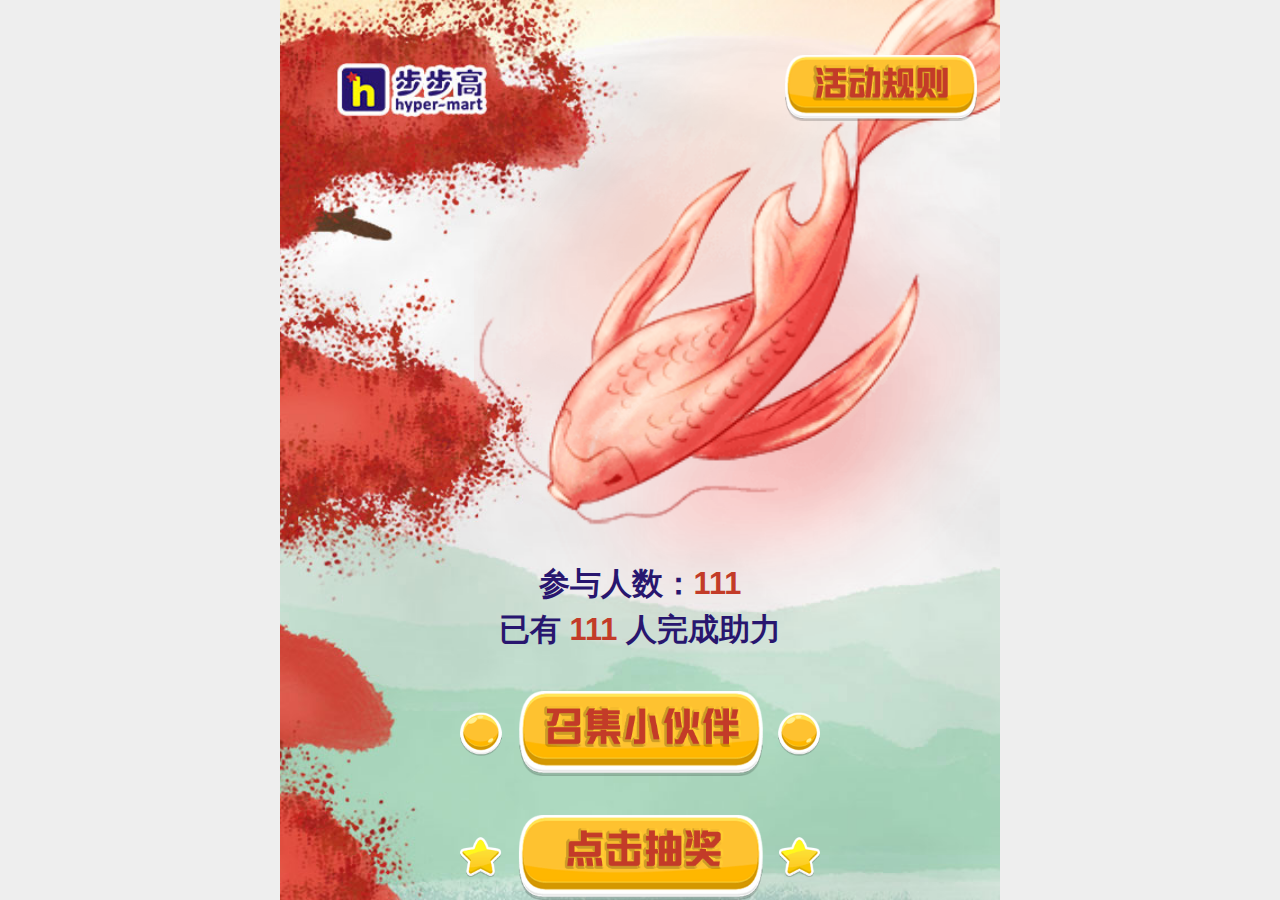
==== index.html @ 3edaab36 "第一次提交" ====
<!-- Created by IisDean on 2018/10/23. -->
<!doctype html>
<html>
<head>
    <meta charset="UTF-8">
    <title>首页</title>
    <meta id="wxKeywords" name="Keywords" content="<keywords />">
    <meta id="wxDescription" name="Description" content="<description />"/>
    <meta name="apple-touch-fullscreen" content="YES"/>
    <meta name="format-detection" content="telephone=no"/>
    <meta name="apple-mobile-web-app-capable" content="yes"/>
    <meta name="apple-mobile-web-app-status-bar-style" content="black"/>
    <meta http-equiv="Expires" content="-1"/>
    <meta http-equiv="pragram" content="no-cache"/>
    <meta name="viewport" content="width=device-width, initial-scale=1.0, maximum-scale=1.0, user-scalable=0"/>
    <!--ACTUI CSS 开始-->
    <link rel="stylesheet" href="Css/actui.css">
    <link rel="stylesheet" href="Css/actui_animate.css">
    <!--ACTUI CSS 结束-->
    <!--页面css样式开始-->
    <link rel="stylesheet" type="text/css" href="Css/index.css">
    <link rel="stylesheet" type="text/css" href="Css/common.css">
    <!--页面css样式结束-->
</head>
<body>
<div class="ui-content">

    <div class="ui-full-img page-container">
        <img src="Images/index_bg.jpg" alt="背景图片">
        <div class="ui-abs-center page-content">
            <!-- 活动规则 -->
            <div class="ui-abs ui-full-img rule-btn ani-touch-scale J-rule-btn">
                <img src="Images/rule_btn.png" alt="活动规则">
            </div>
            <!-- 大鱼 -->
            <div class="ui-abs ui-full-img fish-wrap">
                <img src="Images/inset_yu.png" alt="大鱼">
            </div>
            <!-- 文本信ui-font-l 息 -->
            <div class="ui-abs-center ui-text-center content-container">
                <p class="ui-font-l content-blue-text">参与人数：<span class="red-text">111</span></p>
                <p class="ui-font-l content-blue-text">已有 <span class="red-text">111</span> 人完成助力</p>
                <!-- 召集小伙伴 -->
                <div class="ui-full-img ani-touch-scale index-btn J-share-btn">
                    <img src="Images/share_btn.png" alt="召集小伙伴">
                </div>
                <!-- 点击抽奖 -->
                <div class="ui-full-img ani-touch-scale index-btn J-lottery-btn">
                    <img src="Images/lottery_btn.png" alt="点击抽奖">
                </div>
                <!-- 点击抽奖不可用 -->
                <!--<div class="ui-full-img ani-touch-scale index-btn">-->
                    <!--<img src="Images/lottery_btn_not.png" alt="点击抽奖">-->
                <!--</div>-->
                <!-- 给力小伙伴 -->
                <div class="ui-flex-center friends-container">
                    <span class="dot-icon"></span>
                    <span class="dot-icon"></span>
                    <span class="dot-icon"></span>
                    <span class="dot-icon"></span>
                    <span class="dot-icon"></span>
                    <div class="ui-font-l friends-title-text">给力小伙伴</div>
                    <span class="dot-icon"></span>
                    <span class="dot-icon"></span>
                    <span class="dot-icon"></span>
                    <span class="dot-icon"></span>
                    <span class="dot-icon"></span>
                </div>
                <!-- 礼盒 -->
                <ul class="ui-flex-center gift-box-container">
                    <li class="ui-full-img gift-box-wrap"><img src="Images/gift_box_not.png" alt="未点亮礼盒"></li>
                    <li class="ui-full-img gift-box-wrap"><img src="Images/gift_box.png" alt="点亮礼盒"></li>
                </ul>
            </div>
        </div>
    </div>

</div>

<!-- popup, panel 等放在这里 -->
<div class="panel-overlay">

    <!-- 活动规则 -->
    <div class="act-pop J-rule-pop" style="display: none;">
        <div class="act-pop-mask J-close-btn"></div>
        <div class="act-pop-box">
            <div class="act-pop-middle scale-pop">
                <div class="act-pop-top ui-full-img">
                    <img src="Images/pop_top_rule.png" alt="活动规则顶部">
                    <!-- 关闭按钮 -->
                    <div class="ui-abs ui-full-img ani-touch-scale close-btn J-close-btn">
                        <img src="Images/close_btn.png" alt="关闭按钮">
                    </div>
                </div>
                <div class="act-pop-content" style="background-image: url(Images/pop_middle_rule.png);">
                    <p class="rule-msg-text">1.<span class="red-text">关注“步步高超市”</span>官方微信，参与游戏互动或直接扫描活动二维码。</p>
                    <p class="rule-msg-text">2.参与者<span class="red-text">转发</span>“步步高超市锦鲤王”至朋友圈，<span class="red-text">邀请111位朋友助力</span>。每多一个朋友助力，即点亮一个礼盒。</p>
                    <p class="rule-msg-text">3.达到111个朋友助力，界面飘落礼盒，抽奖按钮点亮，显示“11月11日11:00点击抽奖”。</p>
                    <p class="rule-msg-text">4.<span class="red-text">11月11日</span>上午11:05分左右出奖，点击活动页面，即可查看中奖结果。</p>
                </div>
                <div class="act-pop-bottom ui-full-img">
                    <img src="Images/pop_bottom_rule.png" alt="活动规则底部">
                </div>
            </div>
        </div>
    </div>

    <!-- 抽奖 -->
    <div class="act-pop J-lottery-pop" style="display: none;">
        <div class="act-pop-mask J-close-btn"></div>
        <div class="act-pop-box">
            <div class="act-pop-middle scale-pop">
                <div class="act-pop-top ui-full-img">
                    <img src="Images/pop_top_rule.png" alt="活动规则顶部">
                    <!-- 关闭按钮 -->
                    <div class="ui-abs ui-full-img ani-touch-scale close-btn J-close-btn">
                        <img src="Images/close_btn.png" alt="关闭按钮">
                    </div>
                </div>
                <div class="act-pop-content" style="background-image: url(Images/pop_middle_rule.png);">
                    <p class="ui-font-xl ui-text-center white-title-text">填写姓名</p>
                    <div class="input-wrap">
                        <input type="text" class="ui-text-center" placeholder="请填写姓名" id="userName" />
                    </div>
                    <p class="ui-font-xl ui-text-center white-title-text">请填写手机号码</p>
                    <div class="input-wrap">
                        <input type="tel" maxlength="11" class="ui-text-center" placeholder="请填写手机号码" id="userMobile" />
                    </div>
                    <button class="ui-button ui-button-fill lotter-submit J-lotter-submit">提交</button>
                </div>
                <div class="act-pop-bottom ui-full-img">
                    <img src="Images/pop_bottom_rule.png" alt="活动规则底部">
                </div>
            </div>
        </div>
    </div>

    <!-- 召唤好友 -->
    <div class="act-pop J-share-pop" style="display: none;">
        <div class="act-pop-mask J-close-btn"></div>
        <div class="act-pop-friend act-pop-share scale-pop ui-full-img J-close-btn" style="right: 5%;width: 90%;">
            <img src="Images/share_pop.png" alt="召唤好友">
        </div>
    </div>

</div>
<script src="Js/jquery.min.js"></script>
<script src="Js/common.js"></script>
</body>
</html>
---- Css/actui.css ----
/*!\
|*| Author: Citrus Zhou
|*| Version: v1.0.0
|*| Licensed under MIT
\*/@import url(//at.alicdn.com/t/font_319015_1qn77wkj9j05dn29.css);.act-icon{font-family:actfont;font-style:normal;display:inline-block;vertical-align:middle;background-size:100% auto;background-position:center;-webkit-font-smoothing:antialiased;-webkit-text-stroke-width:.2px}/*! normalize.css v3.0.3 | MIT License | github.com/necolas/normalize.css */html{font-family:sans-serif;-ms-text-size-adjust:100%;-webkit-text-size-adjust:100%}body{margin:0}article,aside,details,figcaption,figure,footer,header,hgroup,main,menu,nav,section,summary{display:block}audio,canvas,progress,video{display:inline-block;vertical-align:baseline}audio:not([controls]){display:none;height:0}[hidden],template{display:none}a{background-color:transparent}a:active,a:hover{outline:0}abbr[title]{border-bottom:1px dotted}b,strong{font-weight:700}dfn{font-style:italic}h1{font-size:2em;margin:.67em 0}mark{background:#ff0;color:#000}small{font-size:80%}sub,sup{font-size:75%;line-height:0;position:relative;vertical-align:baseline}sup{top:-.5em}sub{bottom:-.25em}img{border:0}svg:not(:root){overflow:hidden}figure{margin:1em 40px}hr{box-sizing:content-box;height:0}pre{overflow:auto}code,kbd,pre,samp{font-family:monospace,monospace;font-size:1em}button,input,optgroup,select,textarea{color:inherit;font:inherit;margin:0}button{overflow:visible}button,select{text-transform:none}button,html input[type=button],input[type=reset],input[type=submit]{-webkit-appearance:button;cursor:pointer}button[disabled],html input[disabled]{cursor:default}button::-moz-focus-inner,input::-moz-focus-inner{border:0;padding:0}input{line-height:normal}input[type=checkbox],input[type=radio]{box-sizing:border-box;padding:0}input[type=number]::-webkit-inner-spin-button,input[type=number]::-webkit-outer-spin-button{height:auto}input[type=search]{-webkit-appearance:textfield;box-sizing:content-box}input[type=search]::-webkit-search-cancel-button,input[type=search]::-webkit-search-decoration{-webkit-appearance:none}fieldset{border:1px solid silver;margin:0 2px;padding:.35em .625em .75em}legend{border:0;padding:0}textarea{overflow:auto}optgroup{font-weight:700}table{border-collapse:collapse;border-spacing:0;}td,th{padding:0;}*{box-sizing:border-box;/* -webkit-tap-highlight-color:transparent; */-webkit-touch-callout:none;}body{position:absolute;top:0;right:0;bottom:0;left:0;font-family:"Helvetica Neue",Helvetica,sans-serif;font-size:.85rem;line-height:1.5;color: #3d4145;background:#eee;overflow:hidden;}a,button,input,select,textarea{outline:0}p{margin:1em 0}a{color:#0894ec;text-decoration:none;-webkit-tap-highlight-color:transparent}a:active{color:#0a8ddf}.clearfix:after,.clearfix:before{content:" ";display:table}.clearfix:after{clear:both}.ui-padded{padding:.5rem .75rem}.ui-nopad{padding:0!important}*{margin:0;padding:0}li,ol,ol li,ul,ul li{list-style:none}i{font-style:normal}html{font-size:20px}@media only screen and (min-width:320px){html{font-size:17.06666667px!important}}@media only screen and (min-width:375px){html{font-size:20px!important}}@media only screen and (min-width:400px){html{font-size:21.33333333px!important}}@media only screen and (min-width:414px){html{font-size:22.08px!important}}@media only screen and (min-width:480px){html{font-size:25.6px!important}}@media only screen and (min-width:640px){html{font-size:34.13333333px!important}}@media only screen and (min-width:720px){html{font-size:38.4px!important}}body{margin:0 auto;max-width:720px;min-width:320px;font-size:.7rem}.clearfix:after,.clearfix:before{content:" ";display:table}.clearfix:after{clear:both}.ui-content,.ui-content-padded{position:absolute;top:0;right:0;bottom:0;left:0;overflow:auto;-webkit-overflow-scrolling:touch}.ui-content-padded{padding:.5rem}.ui-bg-cover{background-size:cover;background-position:center center}.ui-bg-full{background-size:100% 100%;background-repeat:no-repeat;}.ui-full-img{display:block;width:100%}.ui-full-img>img{display:block;width:100%;}.ui-bar-footer,.ui-bar-header{position:absolute;right:0;left:0;padding:.2rem .3rem;background-color:#f7f7f8;z-index:10;-webkit-backface-visibility:hidden;backface-visibility:hidden}.ui-bar-header{top:0;height:2.2rem}.ui-bar-header~.ui-content{top:2.5rem}.ui-bar-footer{bottom:0;height:2.5rem}.ui-bar-footer~.ui-content{bottom:2.5rem}.ui-bar-title>h1{position:absolute;top:0;left:0;right:0;display:block;width:70%;padding:0;margin:auto;font-size:.85rem;font-weight:500;line-height:2.2rem;color:#3d4145;text-align:center;white-space:nowrap}.ui-bar-title .ui-bar-button-left{display:inline-block}.ui-bar-button-right{position:absolute;right:.3rem}.ui-bar-title .act-icon{font-size:1.2rem}.ui-bar-button.ui-cell{position:absolute;padding:0 .3rem;box-shadow: 0 0 14px #a7a7a7;}.ui-bar-button>.ui-button{margin:0 .1rem}.ui-tab{overflow:hidden}.ui-tab-nav{width:100%;background-color:#fff;height:2rem;display:-webkit-box;display:-webkit-flex;display:-ms-flex;display:flex}.ui-tab-nav .tabs,.ui-tab-nav div{display:block;height:2rem;line-height:2rem;text-align:center;cursor:pointer;-webkit-box-flex:1;-webkit-flex:1;flex:1}.ui-tab-content{min-height:15rem}.ui-tab-nav .current{color:#00a5e0;border-bottom:2px #00a5e0 solid}.ui-cells{margin-bottom:.5rem;background-color:#fff;line-height:1.41176471;font-size:.8rem;overflow:hidden;position:relative}.ui-cells:before{content:" ";position:absolute;left:0;top:0;width:100%;height:1px;border-top:1px solid #d9d9d9;-webkit-transform-origin:0 0;-ms-transform-origin:0 0;transform-origin:0 0;-webkit-transform:scaleY(.5);-ms-transform:scaleY(.5);transform:scaleY(.5)}.ui-cells:after{content:" ";position:absolute;left:0;bottom:0;width:100%;height:1px;border-bottom:1px solid #d9d9d9;-webkit-transform-origin:0 100%;-ms-transform-origin:0 100%;transform-origin:0 100%;-webkit-transform:scaleY(.5);-ms-transform:scaleY(.5);transform:scaleY(.5)}.ui-cells>.ui-cell:before{content:" ";position:absolute;left:0;top:0;width:100%;height:1px;border-top:1px solid #d9d9d9;-webkit-transform-origin:0 0;-ms-transform-origin:0 0;transform-origin:0 0;-webkit-transform:scaleY(.5);-ms-transform:scaleY(.5);transform:scaleY(.5)}.ui-cells>.ui-cell:first-child:before{display:none}.ui-cell{position:relative;padding:.5rem .75rem;display:-webkit-box;display:-webkit-flex;display:-ms-flexbox;display:flex;-webkit-box-align:center;-webkit-align-items:center;-ms-flex-align:center;align-items:center;color:inherit}.ui-cell-wrap{flex-wrap:wrap;-webkit-flex-wrap:wrap}.ui-cell-lt{align-self:flex-start;-webkit-align-self:flex-start;-ms-align-self:flex-start}.ui-cell-ft,.ui-cell-rd{text-align:right;color:#aaa;-webkit-box-align:center;-webkit-align-items:center;-ms-flex-align:center;align-items:center}.ui-cell-1,.ui-cell-primary{-webkit-box-flex:1;-webkit-flex:1;-ms-flex:1;flex:1}.ui-cell-center{-webkit-box-flex:1;-webkit-flex:1;-ms-flex:1;flex:1;width:100%;text-align:center}.ui-cell-go:after{content:"\e633";color:#999}.ui-flex,.ui-flex-around,.ui-flex-between,.ui-flex-center,.ui-flex-column{position:relative;display:-webkit-box;display:-webkit-flex;display:-ms-flexbox;display:flex;-webkit-box-align:center;-webkit-align-items:center;-ms-flex-align:center;align-items:center;color:inherit;}.ui-flex-center{-webkit-justify-content:center;justify-content:center}.ui-flex-between{-webkit-justify-content:space-between;justify-content:space-between}.ui-flex-around{-webkit-justify-content:space-around;justify-content:space-around}.ui-flex-column{-webkit-flex-direction:column;flex-direction:column}.ui-abs,.ui-abs-box,.ui-abs-box>a,.ui-abs-box>div{position:absolute}.ui-abs-center{position:absolute;left:0;right:0;margin:auto;}.ui-abs-right{position:absolute;right:0}.ui-abs-rt{top:0;left:0}.ui-abs-rb{bottom:0;right:0}.ui-abs-lb{bottom:0;left:0}.ui-avatar,.ui-avatar-head,.ui-avatar-radius{width:3.5rem;height:3.5rem;overflow:hidden;background-image:url([data-uri]);}.ui-avatar-head{border-radius:3px}.ui-avatar-head>div,.ui-avatar-radius>div,.ui-avatar>div{width:100%;height:100%}.ui-avatar,.ui-avatar-head,.ui-avatar-head>div,.ui-avatar-radius,.ui-avatar-radius>div,.ui-avatar>div{background-size:cover;background-position:center center;}.ui-avatar-radius{border-radius:50%}.ui-modal-overlay,.ui-popup-overlay,.ui-preloader-indicator-overlay{position:absolute;left:0;top:0;width:100%;height:100%;background:rgba(0,0,0,.4);z-index:10600;visibility:hidden;opacity:0;-webkit-transition-duration:.4s;transition-duration:.4s}.ui-modal-overlay.ui-modal-overlay-visible,.ui-popup-overlay.ui-modal-overlay-visible,.ui-preloader-indicator-overlay.ui-modal-overlay-visible{visibility:visible;opacity:1}.ui-popup-overlay{z-index:10200}.ui-modal,.ui-modal-show{width:13.5rem;position:absolute;z-index:11000;left:50%;top:50%;text-align:center;border-radius:.35rem;opacity:0;-webkit-transform:translate3d(-50%,0,0) scale(1.185);transform:translate3d(-50%,0,0) scale(1.185);-webkit-transition-property:-webkit-transform,opacity;transition-property:transform,opacity;color:#3d4145;display:none}.ui-modal-show{opacity:1}.ui-modal.ui-modal-in{opacity:1;-webkit-transition-duration:.4s;transition-duration:.4s;-webkit-transform:translate3d(-50%,-50%,0) scale(1);transform:translate3d(-50%,-50%,0) scale(1)}.ui-modal.ui-modal-out{opacity:0;z-index:10999;-webkit-transition-duration:.4s;transition-duration:.4s;-webkit-transform:translate3d(-50%,-50%,0) scale(.815);transform:translate3d(-50%,-50%,0) scale(.815)}.ui-modal-inner{padding:.75rem;border-radius:.35rem .35rem 0 0;position:relative;background:#e8e8e8}.ui-modal-inner:after{content:'';position:absolute;left:0;bottom:0;right:auto;top:auto;height:1px;width:100%;background-color:#b5b5b5;display:block;z-index:15;-webkit-transform-origin:50% 100%;transform-origin:50% 100%}@media only screen and (-webkit-min-device-pixel-ratio:2){.ui-modal-inner:after{-webkit-transform:scaleY(.5);transform:scaleY(.5)}}@media only screen and (-webkit-min-device-pixel-ratio:3){.ui-modal-inner:after{-webkit-transform:scaleY(.33);transform:scaleY(.33)}}.ui-modal-title{font-weight:500;font-size:.9rem;text-align:center}.ui-modal-title+.ui-modal-text{margin-top:.25rem}.ui-modal-buttons{height:2.2rem;overflow:hidden;display:-webkit-box;display:-webkit-flex;display:flex;-webkit-box-pack:center;-webkit-justify-content:center;justify-content:center}.ui-modal-buttons.ui-modal-buttons-vertical{display:block;height:auto}.ui-modal-button{width:100%;padding:0 .25rem;height:2.2rem;font-size:.85rem;line-height:2.2rem;text-align:center;color:#0894ec;background:#e8e8e8;display:block;position:relative;white-space:nowrap;text-overflow:ellipsis;overflow:hidden;cursor:pointer;box-sizing:border-box;-webkit-box-flex:1;-ms-flex:1}.ui-modal-button:after{content:'';position:absolute;right:0;top:0;left:auto;bottom:auto;width:1px;height:100%;background-color:#b5b5b5;display:block;z-index:15;-webkit-transform-origin:100% 50%;transform-origin:100% 50%}@media only screen and (-webkit-min-device-pixel-ratio:2){.ui-modal-button:after{-webkit-transform:scaleY(.5);transform:scaleY(.5)}}@media only screen and (-webkit-min-device-pixel-ratio:3){.ui-modal-button:after{-webkit-transform:scaleY(.33);transform:scaleY(.33)}}.ui-modal-button:first-child{border-radius:0 0 0 .35rem}.ui-modal-button:last-child{border-radius:0 0 .35rem 0}.ui-modal-button:last-child:after{display:none}.ui-modal-button:first-child:last-child{border-radius:0 0 .35rem .35rem}.ui-modal-button.ui-modal-button-bold{font-weight:500}.ui-modal-button.active-state,html:not(.watch-active-state) .ui-modal-button:active{background:#d4d4d4}.ui-modal-buttons-vertical .ui-modal-button{border-radius:0}.ui-modal-buttons-vertical .ui-modal-button:after{display:none}.ui-modal-buttons-vertical .ui-modal-button:before{display:none}.ui-modal-buttons-vertical .ui-modal-button:after{content:'';position:absolute;left:0;bottom:0;right:auto;top:auto;height:1px;width:100%;background-color:#b5b5b5;display:block;z-index:15;-webkit-transform-origin:50% 100%;transform-origin:50% 100%}@media only screen and (-webkit-min-device-pixel-ratio:2){.ui-modal-buttons-vertical .ui-modal-button:after{-webkit-transform:scaleY(.5);transform:scaleY(.5)}}@media only screen and (-webkit-min-device-pixel-ratio:3){.ui-modal-buttons-vertical .ui-modal-button:after{-webkit-transform:scaleY(.33);transform:scaleY(.33)}}.ui-modal-buttons-vertical .ui-modal-button:last-child{border-radius:0 0 .35rem .35rem}.ui-modal-buttons-vertical .ui-modal-button:last-child:after{display:none}.ui-modal-no-buttons .ui-modal-inner{border-radius:.35rem}.ui-modal-no-buttons .ui-modal-inner:after{display:none}.ui-modal-no-buttons .ui-modal-buttons{display:none}.ui-actions-modal{position:absolute;left:0;bottom:0;z-index:11000;width:100%;-webkit-transform:translate3d(0,100%,0);transform:translate3d(0,100%,0)}.ui-actions-modal.ui-modal-in{-webkit-transition-duration:.3s;transition-duration:.3s;-webkit-transform:translate3d(0,0,0);transform:translate3d(0,0,0)}.ui-actions-modal.ui-modal-out{z-index:10999;-webkit-transition-duration:.3s;transition-duration:.3s;-webkit-transform:translate3d(0,100%,0);transform:translate3d(0,100%,0)}.ui-actions-modal-group{margin:.4rem}.ui-actions-modal-button,.ui-actions-modal-label{width:100%;text-align:center;font-weight:400;margin:0;background:rgba(243,243,243,.95);box-sizing:border-box;display:block;position:relative}.ui-actions-modal-button:after,.ui-actions-modal-label:after{content:'';position:absolute;left:0;bottom:0;right:auto;top:auto;height:1px;width:100%;background-color:#d2d2d6;display:block;z-index:15;-webkit-transform-origin:50% 100%;transform-origin:50% 100%}@media only screen and (-webkit-min-device-pixel-ratio:2){.ui-actions-modal-button:after,.ui-actions-modal-label:after{-webkit-transform:scaleY(.5);transform:scaleY(.5)}}@media only screen and (-webkit-min-device-pixel-ratio:3){.ui-actions-modal-button:after,.ui-actions-modal-label:after{-webkit-transform:scaleY(.33);transform:scaleY(.33)}}.ui-actions-modal-button a,.ui-actions-modal-label a{text-decoration:none;color:inherit}.ui-actions-modal-button b,.ui-actions-modal-label b{font-weight:500}.ui-actions-modal-button.ui-actions-modal-button-bold,.ui-actions-modal-label.ui-actions-modal-button-bold{font-weight:500}.ui-actions-modal-button.ui-actions-modal-button-danger,.ui-actions-modal-label.ui-actions-modal-button-danger{color:#f6383a}.ui-actions-modal-button.color-danger,.ui-actions-modal-label.color-danger{color:#f6383a}.ui-actions-modal-button.bg-danger,.ui-actions-modal-label.bg-danger{background:#f6383a;color:#fff}.ui-actions-modal-button.bg-danger:active,.ui-actions-modal-label.bg-danger:active{background:#f00b0d}.ui-actions-modal-button:first-child,.ui-actions-modal-label:first-child{border-radius:.2rem .2rem 0 0}.ui-actions-modal-button:last-child,.ui-actions-modal-label:last-child{border-radius:0 0 .2rem .2rem}.ui-actions-modal-button:last-child:after,.ui-actions-modal-label:last-child:after{display:none}.ui-actions-modal-button:first-child:last-child,.ui-actions-modal-label:first-child:last-child{border-radius:.2rem}.ui-actions-modal-button.disabled,.ui-actions-modal-label.disabled{opacity:.95;color:#8e8e93}.ui-actions-modal-button{cursor:pointer;line-height:2.15rem;font-size:1rem;color:#0894ec}.ui-actions-modal-button.active-state,.ui-actions-modal-button:active{background:#dcdcdc}.ui-actions-modal-label{font-size:.7rem;line-height:1.3;min-height:2.2rem;padding:.4rem .5rem;color:#5f646e;display:-webkit-box;display:-webkit-flex;display:flex;-webkit-box-pack:center;-webkit-justify-content:center;justify-content:center;-webkit-box-align:center;-webkit-align-items:center;align-items:center}input.ui-modal-text-input{box-sizing:border-box;height:1.5rem;background:#fff;margin:0;margin-top:.75rem;padding:0 .25rem;border:1px solid #a0a0a0;border-radius:.25rem;width:100%;font-size:.7rem;font-family:inherit;display:block;box-shadow:0 0 0 transparent;-webkit-appearance:none;appearance:none}input.ui-modal-text-input+input.ui-modal-text-input{margin-top:.25rem}input.ui-modal-text-input.ui-modal-text-input-double{border-radius:.25rem .25rem 0 0}input.ui-modal-text-input.ui-modal-text-input-double+input.ui-modal-text-input{margin-top:0;border-top:0;border-radius:0 0 .25rem .25rem}.ui-login-screen,.ui-popup{position:absolute;left:0;top:0;width:100%;height:100%;z-index:10400;background:#fff;box-sizing:border-box;display:none;overflow:auto;-webkit-overflow-scrolling:touch;-webkit-transition-property:-webkit-transform;transition-property:transform;-webkit-transform:translate3d(0,100%,0);transform:translate3d(0,100%,0)}.ui-login-screen.ui-modal-in,.ui-login-screen.ui-modal-out,.ui-popup.ui-modal-in,.ui-popup.ui-modal-out{-webkit-transition-duration:.4s;transition-duration:.4s}.ui-login-screen.ui-modal-in,.ui-popup.ui-modal-in{-webkit-transform:translate3d(0,0,0);transform:translate3d(0,0,0)}.ui-login-screen.ui-modal-out,.ui-popup.ui-modal-out{-webkit-transform:translate3d(0,100%,0);transform:translate3d(0,100%,0)}.ui-login-screen.ui-modal-in,.ui-login-screen.ui-modal-out{display:block}html.ui-with-statusbar-overlay .ui-popup{height:-webkit-calc(100% - 1rem);height:calc(100% - 1rem);top:1rem}html.ui-with-statusbar-overlay .ui-popup-overlay{z-index:9800}@media all and (max-width:629px),(max-height:629px){html.ui-with-statusbar-overlay .ui-popup{height:-webkit-calc(100% - 1rem);height:calc(100% - 1rem);top:1rem}html.ui-with-statusbar-overlay .ui-popup-overlay{z-index:9800}}html.ui-with-statusbar-overlay .ui-login-screen,html.ui-with-statusbar-overlay .ui-popup.ui-tablet-fullscreen{height:-webkit-calc(100% - 1rem);height:calc(100% - 1rem);top:1rem}.ui-modal .ui-preloader{width:1.7rem;height:1.7rem}.ui-preloader-indicator-overlay{visibility:visible;opacity:0;background:0 0}.ui-preloader-indicator-modal{position:absolute;left:50%;top:50%;padding:.4rem;margin-left:-1.25rem;margin-top:-1.25rem;background:rgba(0,0,0,.8);z-index:11000;border-radius:.25rem}.ui-preloader-indicator-modal .ui-preloader{display:block;width:1.7rem;height:1.7rem}.ui-picker-modal{position:fixed;left:0;bottom:0;width:100%;height:13rem;z-index:11500;display:none;-webkit-transition-property:-webkit-transform;transition-property:transform;background:#cfd5da;-webkit-transform:translate3d(0,100%,0);transform:translate3d(0,100%,0)}.ui-picker-modal.ui-modal-in,.ui-picker-modal.ui-modal-out{-webkit-transition-duration:.4s;transition-duration:.4s}.ui-picker-modal.ui-modal-in{-webkit-transform:translate3d(0,0,0);transform:translate3d(0,0,0)}.ui-picker-modal.ui-modal-out{-webkit-transform:translate3d(0,100%,0);transform:translate3d(0,100%,0)}.ui-picker-modal .ui-picker-modal-inner{height:100%;position:relative}.ui-picker-modal .ui-toolbar{position:relative;width:100%}.ui-picker-modal .ui-toolbar:before{content:'';position:absolute;left:0;top:0;bottom:auto;right:auto;height:1px;width:100%;background-color:#999;display:block;z-index:15;-webkit-transform-origin:50% 0;transform-origin:50% 0}@media only screen and (-webkit-min-device-pixel-ratio:2){.ui-picker-modal .ui-toolbar:before{-webkit-transform:scaleY(.5);transform:scaleY(.5)}}@media only screen and (-webkit-min-device-pixel-ratio:3){.ui-picker-modal .ui-toolbar:before{-webkit-transform:scaleY(.33);transform:scaleY(.33)}}.ui-picker-modal .ui-toolbar+.ui-picker-modal-inner{height:-webkit-calc(100% - 2.2rem);height:calc(100% - 2.2rem)}.ui-picker-modal.ui-picker-modal-inline{display:block;position:relative;background:0 0;z-index:inherit;-webkit-transform:translate3d(0,0,0);transform:translate3d(0,0,0)}.ui-picker-modal.ui-picker-modal-inline .ui-toolbar:before{display:none}.ui-picker-modal.ui-picker-modal-inline .ui-toolbar:after{content:'';position:absolute;left:0;bottom:0;right:auto;top:auto;height:1px;width:100%;background-color:#999;display:block;z-index:15;-webkit-transform-origin:50% 100%;transform-origin:50% 100%}@media only screen and (-webkit-min-device-pixel-ratio:2){.ui-picker-modal.ui-picker-modal-inline .ui-toolbar:after{-webkit-transform:scaleY(.5);transform:scaleY(.5)}}@media only screen and (-webkit-min-device-pixel-ratio:3){.ui-picker-modal.ui-picker-modal-inline .ui-toolbar:after{-webkit-transform:scaleY(.33);transform:scaleY(.33)}}.ui-toast{background:rgba(0,0,0,.8);border-radius:1rem;color:#fff;padding:0 .8rem;height:2rem;line-height:2rem;font-size:.7rem;width:auto}.ui-form .ui-cell{padding:1px .7rem}.ui-form input,.ui-form select,.ui-form textarea{display:block;width:100%;border:none;padding:.5rem;background-color:transparent;-webkit-appearance:none}.ui-label-switch{display:inline-block;vertical-align:middle;width:2.6rem;border-radius:.8rem;box-sizing:border-box;height:1.6rem;position:relative;cursor:pointer;-webkit-align-self:center;align-self:center}.ui-label-switch .ui-checkbox{width:2.6rem;border-radius:.8rem;box-sizing:border-box;height:1.6rem;background:#e5e5e5;z-index:0;margin:0;padding:0;-webkit-appearance:none;-ms-appearance:none;appearance:none;border:none;cursor:pointer;position:relative;-webkit-transition-duration:.3s;transition-duration:.3s}.ui-label-switch .ui-checkbox:before{content:' ';position:absolute;left:.1rem;top:.1rem;width:2.4rem;border-radius:.8rem;box-sizing:border-box;height:1.4rem;background:#fff;z-index:1;-webkit-transition-duration:.3s;transition-duration:.3s;-webkit-transform:scale(1);transform:scale(1)}.ui-label-switch .ui-checkbox:after{content:' ';height:1.4rem;width:1.4rem;border-radius:1.4rem;background:#fff;position:absolute;z-index:2;top:.1rem;left:.1rem;box-shadow:0 .1rem .25rem rgba(0,0,0,.4);-webkit-transform:translateX(0);transform:translateX(0);-webkit-transition-duration:.3s;transition-duration:.3s}.ui-label-switch input[type=checkbox],.ui-label-switch span.checkbox{display:none}.ui-label-switch input[type=checkbox]:checked+.ui-checkbox,.ui-label-switch span.checkbox+.ui-checkbox{background:#6ab620}.ui-label-switch input[type=checkbox]:checked+.ui-checkbox:before,.ui-label-switch span.checkbox+.ui-checkbox:before{-webkit-transform:scale(0);transform:scale(0)}.ui-label-switch input[type=checkbox]:checked+.ui-checkbox:after,.ui-label-switch span.checkbox+.ui-checkbox:after{-webkit-transform:translateX(1.1rem);transform:translateX(1.1rem)}label.ui-label-checkbox{cursor:pointer;margin-right:.3rem}label.ui-label-checkbox i.ui-icon-form-checkbox{width:1.1rem;height:1.1rem;position:relative;border-radius:1.1rem;border:1px solid #c7c7cc;box-sizing:border-box}label.ui-label-checkbox i.ui-icon-form-checkbox:after{content:' ';position:absolute;left:50%;margin-left:-.3rem;top:50%;margin-top:-.2rem;width:.6rem;height:.45rem}label.ui-label-checkbox input[type=checkbox],label.ui-label-checkbox input[type=radio]{display:none}label.ui-label-checkbox .ui-item-media i.init-checked,label.ui-label-checkbox input[type=checkbox]:checked+.ui-item-media i.ui-icon-form-checkbox,label.ui-label-checkbox input[type=radio]:checked+.ui-item-media i.ui-icon-form-checkbox{border:none;background-color:#5ecd71}.init-checked:after,label.ui-label-checkbox input[type=checkbox]:checked+.ui-item-media i.ui-icon-form-checkbox:after,label.ui-label-checkbox input[type=radio]:checked+.ui-item-media i.ui-icon-form-checkbox:after{background:no-repeat center;background-image:url("data:image/svg+xml;charset=utf-8,%3Csvg%20xmlns%3D'http%3A%2F%2Fwww.w3.org%2F2000%2Fsvg'%20x%3D'0px'%20y%3D'0px'%20viewBox%3D'0%200%2012%209'%20xml%3Aspace%3D'preserve'%3E%3Cpolygon%20fill%3D'%23ffffff'%20points%3D'12%2C0.7%2011.3%2C0%203.9%2C7.4%200.7%2C4.2%200%2C4.9%203.9%2C8.8%203.9%2C8.8%203.9%2C8.8%20'%2F%3E%3C%2Fsvg%3E");background-size:.6rem .45rem}label.ui-label-checkbox{-webkit-transition-duration:.3s;transition-duration:.3s}html:not(.watch-active-state) label.ui-label-checkbox:active .ui-item-inner:after,label.ui-label-checkbox.active-state .ui-item-inner:after{background-color:transparent}.ui-preloader{display:inline-block;width:1rem;height:1rem;-webkit-transform-origin:50%;transform-origin:50%;-webkit-animation:preloader-spin 1s steps(12,end) infinite;animation:preloader-spin 1s steps(12,end) infinite}.ui-preloader:after{display:block;content:"";width:100%;height:100%;background-image:url("data:image/svg+xml;charset=utf-8,%3Csvg%20viewBox%3D'0%200%20120%20120'%20xmlns%3D'http%3A%2F%2Fwww.w3.org%2F2000%2Fsvg'%20xmlns%3Axlink%3D'http%3A%2F%2Fwww.w3.org%2F1999%2Fxlink'%3E%3Cdefs%3E%3Cline%20id%3D'l'%20x1%3D'60'%20x2%3D'60'%20y1%3D'7'%20y2%3D'27'%20stroke%3D'%236c6c6c'%20stroke-width%3D'11'%20stroke-linecap%3D'round'%2F%3E%3C%2Fdefs%3E%3Cg%3E%3Cuse%20xlink%3Ahref%3D'%23l'%20opacity%3D'.27'%2F%3E%3Cuse%20xlink%3Ahref%3D'%23l'%20opacity%3D'.27'%20transform%3D'rotate(30%2060%2C60)'%2F%3E%3Cuse%20xlink%3Ahref%3D'%23l'%20opacity%3D'.27'%20transform%3D'rotate(60%2060%2C60)'%2F%3E%3Cuse%20xlink%3Ahref%3D'%23l'%20opacity%3D'.27'%20transform%3D'rotate(90%2060%2C60)'%2F%3E%3Cuse%20xlink%3Ahref%3D'%23l'%20opacity%3D'.27'%20transform%3D'rotate(120%2060%2C60)'%2F%3E%3Cuse%20xlink%3Ahref%3D'%23l'%20opacity%3D'.27'%20transform%3D'rotate(150%2060%2C60)'%2F%3E%3Cuse%20xlink%3Ahref%3D'%23l'%20opacity%3D'.37'%20transform%3D'rotate(180%2060%2C60)'%2F%3E%3Cuse%20xlink%3Ahref%3D'%23l'%20opacity%3D'.46'%20transform%3D'rotate(210%2060%2C60)'%2F%3E%3Cuse%20xlink%3Ahref%3D'%23l'%20opacity%3D'.56'%20transform%3D'rotate(240%2060%2C60)'%2F%3E%3Cuse%20xlink%3Ahref%3D'%23l'%20opacity%3D'.66'%20transform%3D'rotate(270%2060%2C60)'%2F%3E%3Cuse%20xlink%3Ahref%3D'%23l'%20opacity%3D'.75'%20transform%3D'rotate(300%2060%2C60)'%2F%3E%3Cuse%20xlink%3Ahref%3D'%23l'%20opacity%3D'.85'%20transform%3D'rotate(330%2060%2C60)'%2F%3E%3C%2Fg%3E%3C%2Fsvg%3E");background-position:50%;background-size:100%;background-repeat:no-repeat}.ui-preloader-white:after{background-image:url("data:image/svg+xml;charset=utf-8,%3Csvg%20viewBox%3D'0%200%20120%20120'%20xmlns%3D'http%3A%2F%2Fwww.w3.org%2F2000%2Fsvg'%20xmlns%3Axlink%3D'http%3A%2F%2Fwww.w3.org%2F1999%2Fxlink'%3E%3Cdefs%3E%3Cline%20id%3D'l'%20x1%3D'60'%20x2%3D'60'%20y1%3D'7'%20y2%3D'27'%20stroke%3D'%23fff'%20stroke-width%3D'11'%20stroke-linecap%3D'round'%2F%3E%3C%2Fdefs%3E%3Cg%3E%3Cuse%20xlink%3Ahref%3D'%23l'%20opacity%3D'.27'%2F%3E%3Cuse%20xlink%3Ahref%3D'%23l'%20opacity%3D'.27'%20transform%3D'rotate(30%2060%2C60)'%2F%3E%3Cuse%20xlink%3Ahref%3D'%23l'%20opacity%3D'.27'%20transform%3D'rotate(60%2060%2C60)'%2F%3E%3Cuse%20xlink%3Ahref%3D'%23l'%20opacity%3D'.27'%20transform%3D'rotate(90%2060%2C60)'%2F%3E%3Cuse%20xlink%3Ahref%3D'%23l'%20opacity%3D'.27'%20transform%3D'rotate(120%2060%2C60)'%2F%3E%3Cuse%20xlink%3Ahref%3D'%23l'%20opacity%3D'.27'%20transform%3D'rotate(150%2060%2C60)'%2F%3E%3Cuse%20xlink%3Ahref%3D'%23l'%20opacity%3D'.37'%20transform%3D'rotate(180%2060%2C60)'%2F%3E%3Cuse%20xlink%3Ahref%3D'%23l'%20opacity%3D'.46'%20transform%3D'rotate(210%2060%2C60)'%2F%3E%3Cuse%20xlink%3Ahref%3D'%23l'%20opacity%3D'.56'%20transform%3D'rotate(240%2060%2C60)'%2F%3E%3Cuse%20xlink%3Ahref%3D'%23l'%20opacity%3D'.66'%20transform%3D'rotate(270%2060%2C60)'%2F%3E%3Cuse%20xlink%3Ahref%3D'%23l'%20opacity%3D'.75'%20transform%3D'rotate(300%2060%2C60)'%2F%3E%3Cuse%20xlink%3Ahref%3D'%23l'%20opacity%3D'.85'%20transform%3D'rotate(330%2060%2C60)'%2F%3E%3C%2Fg%3E%3C%2Fsvg%3E")}@-webkit-keyframes preloader-spin{100%{-webkit-transform:rotate(360deg)}}@keyframes preloader-spin{100%{-webkit-transform:rotate(360deg);transform:rotate(360deg)}}.ui-preloader-dark{width:6rem;color:#fff}.ui-preloader-dark .ui-modal-inner{width:6rem;background-color:rgba(0,0,0,.75)}.ui-nowrap,.ui-nowrap-2,.ui-nowrap-3,.ui-nowrap-flex{overflow:hidden;text-overflow:ellipsis}.ui-nowrap{max-width:100%;white-space:nowrap}.ui-nowrap-2,.ui-nowrap-3,.ui-nowrap-flex{display:-webkit-box;-webkit-box-orient:vertical}.ui-nowrap-flex{-webkit-line-clamp:1;-webkit-box-flex:1;height:inherit}.ui-nowrap-2{-webkit-line-clamp:2}.ui-nowrap-3{-webkit-line-clamp:3}.ui-text-left{text-align:left}.ui-text-center{text-align:center;}.ui-text-right{text-align:right}.ui-font-xs{font-size:.5rem}.ui-font-s{font-size:.6rem}.ui-font-n{font-size:.7rem}.ui-font-l{font-size:.8rem}.ui-font-xl{font-size:.9rem}.act-pop{position:absolute;top:0;right:0;left:0;bottom:0;display:-webkit-box;display:-webkit-flex;display:-ms-flexbox;display:flex;-webkit-box-align:center;-webkit-align-items:center;-ms-flex-align:center;align-items:center;justify-content:center;-webkit-justify-content:center;z-index:101}.act-pop-mask{position:absolute;left:0;top:0;width:100%;height:100%;background-color:rgba(0,0,0,.7)}.act-pop-box{width:80%;z-index:1}.act-pop-top{position:relative}.act-pop-content{height:100%;overflow:scroll;-webkit-overflow-scrolling:touch;background-repeat:repeat-y;background-size:100% 100%;padding:.5rem 11%;max-height:20rem;}.act-pop-bottom{position:relative}.act-pop-friend,.act-pop-share{position:absolute;top:5%;right:0}.act-pop-close{position:absolute}.act-pop-content.act-rule{padding:.8rem}.act-rule-ol{margin-left:.8rem}.act-rule-ol,.act-rule-ol li{list-style:decimal}.act-rule-ol .act-rule-table{margin-left:-.4rem}.act-rule-ol li,.act-rule-text p{margin:.3rem 0;font-size:.7rem}.act-rule-table{width:100%}.act-rule-table td,.act-rule-table th{border: 1px solid #359cde;text-align:center;padding:.1rem;}.body-landscape:after{content:'为了更好的体验，请把手机竖过来';background-color:rgba(0,0,0,.9);color:#fff;position:fixed;left:0;right:0;bottom:0;top:0;display:-webkit-box;display:flex;-webkit-justify-content:center;justify-content:center;-webkit-align-items:center;align-items:center;z-index:5000}.no-landscape:after{display:none}.ui-button{text-decoration:none;text-align:center;display:block;border-radius:.25rem;box-sizing:border-box;-webkit-appearance:none;-ms-appearance:none;appearance:none;background:0 0;padding:.5rem;margin:0;white-space:nowrap;position:relative;text-overflow:ellipsis;font-size:.7rem;font-family:inherit;cursor:pointer;border:1px solid}.ui-button.ui-button-fill{color:#fff;background:#0894ec;border:none}.ui-button.ui-button-fill:active{background:#0a8ddf}.ui-button-success{border-color:#4cd964;color:#4cd964}.ui-button-success:active{border-color:#2ac845;color:#2ac845}.ui-button-success.ui-button-fill{color:#fff;background-color:#4cd964}.ui-button-success.ui-button-fill:active{background-color:#2ac845}.ui-button-danger{border-color:#f6383a;color:#f6383a}.ui-button-danger:active{border-color:#f00b0d;color:#f00b0d}.ui-button-danger.ui-button-fill{color:#fff;background-color:#f6383a}.ui-button-danger.ui-button-fill:active{background-color:#f00b0d}.ui-button-warning{border-color:#f60;color:#f60}.ui-button-warning:active{border-color:#cc5200;color:#cc5200}.ui-button-warning.ui-button-fill{color:#fff;background-color:#f60}.ui-button-warning.ui-button-fill:active{background-color:#cc5200}.ui-button-img{border:none;color:#fff;background-size:100% 100%}.scale-pop{animation:.3s scalePop ease}@keyframes scalePop{0%{transform:scale(.5)}100%{transform:scale(1)}}.scale-btn{animation:1.2s scalebtn linear infinite}@keyframes scalebtn{0%{transform:scale(.9);-webkit-transform:scale(.9)}50%{transform:scale(1.1);-webkit-transform:scale(1.1)}100%{transform:scale(.9);-webkit-transform:scale(.9)}}.ui-color-default{color:#3d4145}.ui-color-gray{color:#999}.ui-color-primary{color:#0894ec}.ui-color-success{color:#4cd964}.ui-color-danger{color:#f6383a}.ui-color-warning{color:#f60}.ui-log-dev{position:fixed;width:80px;height:50px;margin:auto;top:0;left:0;right:0;z-index:5999;line-height:50px;text-align:center}.ui-log-board{position:fixed;top:50px;margin:auto;left:0;right:0;width:80%;border:1px solid red;background-color:rgba(255,255,255,.95);height:8rem;padding:.3rem;z-index:6000;font-size:.6rem}.ui-dev-tip{position:fixed;top:0;left:0;right:0;padding:.1rem .2rem;background-color:#fff;color:red;z-index:99999999999;font-size:.6rem;text-align:center;border-bottom:1px solid #000}
---- Css/index.css ----
/**
 * Created by IisDean on 2018/10/23.
 */
.page-container {
    position: relative;
}
.page-content {
    top: 0%;
    width: 100%;
    height: 100%;
    overflow: hidden;
}
.fish-wrap {
    top: -10%;
    right: -15%;
    width: 88%;
}
.content-container {
    top: 36%;
    width: 100%;
    height: 60%;
}
.content-blue-text {
    margin: 0;
    font-weight: bold;
    color: #28166f;
}
.red-text {
    color: #c33b28;
}
.index-btn {
    margin: 1rem auto 0;
    width: 50%;
}
/* 给力小伙伴 */
.friends-container {
    margin: 1.5rem auto 0;
}
.dot-icon {
    margin: 0 .4rem;
    display: block;
    width: .2rem;
    height: .2rem;
    border-radius: 50%;
    background-color: #fff;
}
.friends-title-text {
    margin: 0 .4rem;
    font-weight: bold;
    color: #fff;
}
/* 礼盒 */
.gift-box-container {
    margin: 1rem auto 0;
    width: 65%;
    flex-wrap: wrap;
    -webkit-flex-wrap: wrap;
}
.gift-box-wrap {
    position: relative;
    margin-bottom: .2rem;
    padding-right: 3%;
    width: 10%;
}
---- Css/common.css ----
/**
 * Created by IisDean on 2018/10/23.
 */

.rule-btn {
    top: 3.5%;
    right: .6rem;
    width: 5rem;
    z-index: 1;
}
.rule-msg-text {
    margin: .4rem 0 0;
    color: #fff;
}
.rule-msg-text .red-text {
    color: #db2636;
}
.close-btn {
    top: 80%;
    right: 2%;
    width: 1.6rem;
}
.white-title-text {
    margin: .6rem 0 0;
    color: #fff;
}
.input-wrap {
    margin: 0.2rem auto 0;
    width: 75%;
    height: 1.8rem;
    border-radius: 99px;
    background-color: #fff;
    overflow: hidden;
}
.input-wrap input {
    display: block;
    padding: .4rem .5rem;
    width: 100%;
    height: 100%;
    background-color: transparent;
    border: none;
}
.lotter-submit {
    margin: 1rem auto 0;
    width: 60%;
    border-radius: 99px;
}
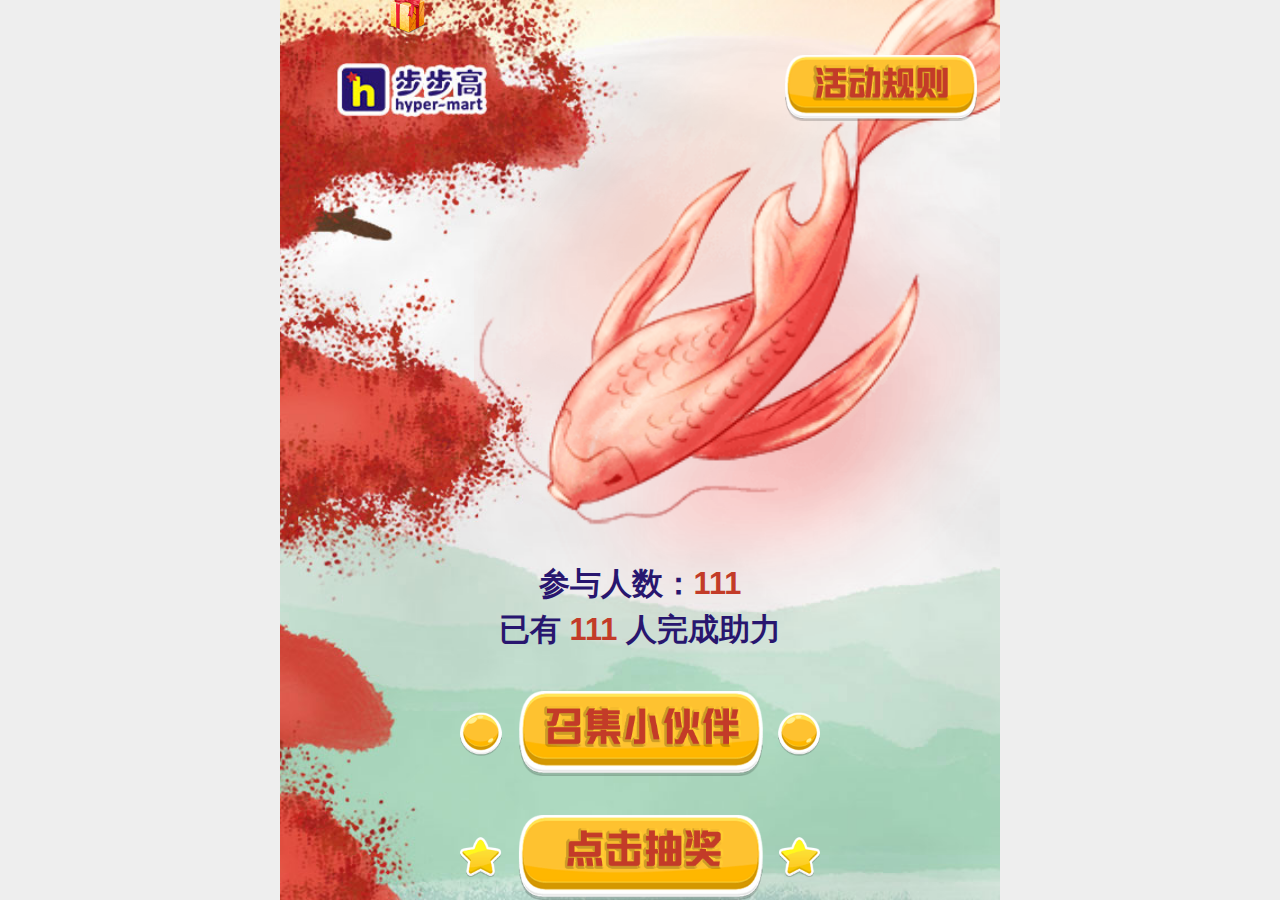
==== commit 874807d8: "1" ====
--- a/index.html
+++ b/index.html
@@ -146,5 +146,6 @@
 </div>
 <script src="Js/jquery.min.js"></script>
 <script src="Js/common.js"></script>
+<script src="Js/index.js"></script>
 </body>
 </html>--- a/Css/index.css
+++ b/Css/index.css
@@ -3,6 +3,7 @@
  */
 .page-container {
     position: relative;
+    overflow: hidden;
 }
 .page-content {
     top: 0%;
@@ -61,4 +62,10 @@
     margin-bottom: .2rem;
     padding-right: 3%;
     width: 10%;
+}
+.gift-box {
+    top: -5%;
+    margin-left: -.5rem;
+    width: 1rem;
+    pointer-events: none;
 }